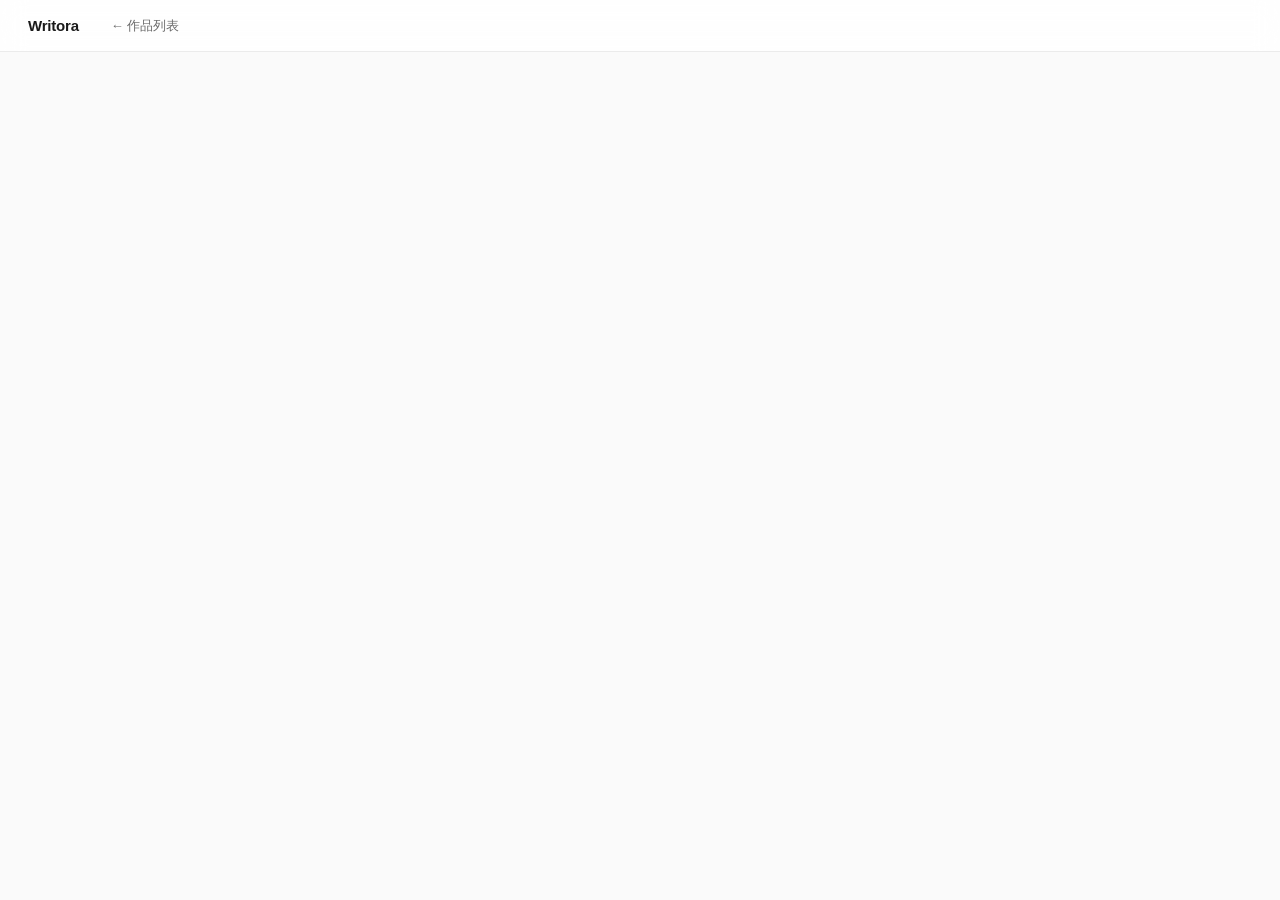
==== templates/novel.html @ ce7c6f2c "Writora: AI novel writing assistant with DeepSeek integration Flask + SQLite backend, three-column e" ====
<!DOCTYPE html>
<html lang="zh-CN">
<head>
    <meta charset="UTF-8">
    <meta name="viewport" content="width=device-width, initial-scale=1.0">
    <title>Writora</title>
    <link rel="stylesheet" href="/static/style.css">
</head>
<body>
    <nav>
        <a href="/" class="nav-brand">Writora</a>
        <a href="/" class="nav-link">← 作品列表</a>
    </nav>

    <div class="editor-wrap" id="app"></div>
    <div class="toast" id="toast"></div>

    <script src="/static/app.js"></script>
    <script>init();</script>
</body>
</html>
---- static/style.css ----
* { margin: 0; padding: 0; box-sizing: border-box; }

:root {
    --bg: #fafafa;
    --surface: #fff;
    --hover: #f5f5f5;
    --border: #ebebeb;
    --text: #1a1a1a;
    --text2: #6b6b6b;
    --text3: #b0b0b0;
    --primary: #111;
    --accent: #ff5e3a;
    --radius: 10px;
    --font: -apple-system, BlinkMacSystemFont, "SF Pro Display", "PingFang SC", "Microsoft YaHei", sans-serif;
}

body {
    font-family: var(--font);
    background: var(--bg);
    color: var(--text);
    -webkit-font-smoothing: antialiased;
}

/* ─── Nav ──────────────────────────────── */
nav {
    height: 52px;
    display: flex; align-items: center;
    padding: 0 28px;
    border-bottom: 1px solid var(--border);
    background: rgba(255,255,255,.82);
    backdrop-filter: blur(12px);
    position: sticky; top: 0; z-index: 100;
    gap: 32px;
}
.nav-brand {
    font-size: 15px; font-weight: 650; color: var(--text);
    text-decoration: none; letter-spacing: -.2px;
}
.nav-link {
    font-size: 13px; color: var(--text2); text-decoration: none;
    font-weight: 450;
}
.nav-link:hover { color: var(--text); }

/* ─── Layout ────────────────────────────── */
.container {
    max-width: 1100px; margin: 0 auto; padding: 48px 28px 80px;
}

/* ─── Page Title Row ─────────────────────── */
.header {
    display: flex; align-items: flex-end; justify-content: space-between;
    margin-bottom: 36px;
}
.header h1 { font-size: 26px; font-weight: 650; letter-spacing: -.4px; }

/* ─── Buttons ────────────────────────────── */
.btn {
    display: inline-flex; align-items: center; gap: 6px;
    padding: 8px 16px; border-radius: 6px; border: none;
    font-size: 13px; font-weight: 500; cursor: pointer;
    font-family: var(--font); transition: all .15s;
    letter-spacing: -.1px;
}
.btn-primary {
    background: var(--primary); color: #fff;
}
.btn-primary:hover { opacity: .85; }
.btn-ghost {
    background: none; color: var(--text2);
    border: 1px solid var(--border);
}
.btn-ghost:hover { background: var(--hover); }
.btn-sm { padding: 5px 10px; font-size: 12px; }
.btn-icon {
    background: none; border: none; cursor: pointer;
    color: var(--text3); padding: 4px; border-radius: 4px;
}
.btn-icon:hover { color: var(--text); background: var(--hover); }

/* ─── Empty State ────────────────────────── */
.empty-state {
    text-align: center; padding: 100px 0;
}
.empty-state .icon { font-size: 40px; margin-bottom: 16px; opacity: .6; }
.empty-state h3 { font-size: 16px; font-weight: 550; margin-bottom: 6px; }
.empty-state p { font-size: 13px; color: var(--text2); margin-bottom: 20px; }

/* ─── Novel Grid ─────────────────────────── */
.grid {
    display: grid;
    grid-template-columns: repeat(auto-fill, minmax(300px, 1fr));
    gap: 12px;
}
.card {
    background: var(--surface);
    border: 1px solid var(--border);
    border-radius: var(--radius);
    padding: 20px 22px;
    cursor: pointer;
    transition: all .15s;
    display: flex; gap: 16px; align-items: flex-start;
    position: relative;
}
.card:hover {
    border-color: #ccc;
    box-shadow: 0 2px 12px rgba(0,0,0,.04);
}
.card-cover {
    width: 44px; height: 56px;
    background: #f0f0f0; border-radius: 5px;
    display: flex; align-items: center; justify-content: center;
    font-size: 22px; flex-shrink: 0;
}
.card-info { flex: 1; min-width: 0; }
.card-info h3 { font-size: 15px; font-weight: 550; margin-bottom: 4px; }
.card-meta { font-size: 12px; color: var(--text2); display: flex; gap: 14px; }
.card-date { font-size: 12px; color: var(--text3); margin-top: 4px; }
.card .btn-icon {
    position: absolute; top: 10px; right: 10px;
    opacity: 0; transition: opacity .15s;
}
.card:hover .btn-icon { opacity: .5; }
.card .btn-icon:hover { opacity: 1; }

/* ─── Modal ──────────────────────────────── */
.modal-overlay {
    display: none; position: fixed; inset: 0;
    background: rgba(0,0,0,.3); z-index: 200;
    align-items: center; justify-content: center;
    backdrop-filter: blur(3px);
}
.modal {
    background: var(--surface);
    border-radius: 14px; padding: 32px;
    width: 440px; max-width: 90vw;
    box-shadow: 0 20px 60px rgba(0,0,0,.15);
}
.modal h2 { font-size: 18px; font-weight: 600; margin-bottom: 24px; }
.field { margin-bottom: 14px; }
.field label {
    display: block; font-size: 12px; font-weight: 500;
    color: var(--text2); margin-bottom: 4px; text-transform: uppercase;
    letter-spacing: .5px;
}
.field input, .field textarea {
    width: 100%; padding: 8px 12px;
    border: 1px solid var(--border); border-radius: 6px;
    font-size: 14px; font-family: var(--font);
    transition: border-color .15s;
}
.field input:focus, .field textarea:focus {
    outline: none; border-color: var(--text);
}
.modal-actions { display: flex; gap: 8px; justify-content: flex-end; margin-top: 24px; }

/* ─── Novel Editor Layout ─────────────────── */
.editor-wrap {
    display: flex; gap: 0;
    height: calc(100vh - 52px);
    margin: 0 -28px;
}
.sidebar {
    width: 280px; flex-shrink: 0;
    border-right: 1px solid var(--border);
    background: var(--surface);
    display: flex; flex-direction: column;
    overflow: hidden;
}
.sidebar-header {
    padding: 20px;
    border-bottom: 1px solid var(--border);
}
.sidebar-header h3 { font-size: 15px; font-weight: 600; margin-bottom: 2px; }
.sidebar-header .meta { font-size: 12px; color: var(--text2); }
.sidebar-stats {
    display: flex; gap: 20px; margin-top: 10px;
    font-size: 12px; color: var(--text3);
}
.sidebar-stats strong { color: var(--text); font-size: 15px; font-weight: 600; display: block; }
.sidebar-body { flex: 1; overflow-y: auto; padding: 10px 14px; }
.sidebar-body .section-title {
    font-size: 11px; font-weight: 550; color: var(--text3);
    text-transform: uppercase; letter-spacing: .5px;
    padding: 8px 6px 4px;
}
.chapter-item {
    display: flex; align-items: center; justify-content: space-between;
    padding: 7px 10px; border-radius: 6px; cursor: pointer;
    font-size: 13px; transition: background .1s;
}
.chapter-item:hover { background: var(--hover); }
.chapter-item.active { background: #f0f0f0; font-weight: 500; }
.chapter-item .num { color: var(--text3); margin-right: 8px; font-size: 11px; }
.sidebar-footer {
    padding: 14px; border-top: 1px solid var(--border);
    display: flex; flex-direction: column; gap: 6px;
}

/* ─── Main Editor ─────────────────────────── */
.editor {
    flex: 1; display: flex; flex-direction: column;
    background: var(--surface); overflow: hidden;
}
.editor-top {
    display: flex; align-items: center; gap: 10px;
    padding: 10px 24px; border-bottom: 1px solid var(--border);
    background: #fcfcfc;
}
.editor-top select {
    border: 1px solid var(--border); border-radius: 6px;
    padding: 5px 10px; font-size: 13px; font-family: var(--font);
}
.word-count { margin-left: auto; font-size: 12px; color: var(--text3); }
.editor-body { flex: 1; overflow-y: auto; padding: 32px 48px; }
.editor-body input.title {
    width: 100%; border: none; font-size: 28px; font-weight: 600;
    padding-bottom: 16px; margin-bottom: 20px;
    border-bottom: 1px solid var(--border);
    font-family: var(--font); outline: none;
}
.editor-body input.title::placeholder { color: var(--text3); }
.editor-body textarea.content {
    width: 100%; border: none; resize: none; outline: none;
    font-size: 16px; line-height: 2; font-family: var(--font);
    min-height: 400px; color: var(--text);
}
.editor-body textarea.content::placeholder { color: var(--text3); }
.editor-bottom {
    display: flex; gap: 8px; padding: 14px 24px;
    border-top: 1px solid var(--border);
}

/* ─── AI Panel ────────────────────────────── */
.ai-panel {
    width: 340px; flex-shrink: 0;
    border-left: 1px solid var(--border);
    background: #fcfcfc;
    display: flex; flex-direction: column;
    overflow: hidden;
}
.ai-panel-header {
    padding: 16px 18px; border-bottom: 1px solid var(--border);
    font-size: 13px; font-weight: 550;
    display: flex; align-items: center; justify-content: space-between;
}
.ai-panel-body { flex: 1; overflow-y: auto; padding: 14px 18px; }
.ai-output { font-size: 14px; line-height: 1.9; white-space: pre-wrap; }
.ai-panel-footer {
    padding: 12px 18px; border-top: 1px solid var(--border);
    display: flex; gap: 6px;
}
.ai-panel-footer input {
    flex: 1; border: 1px solid var(--border); border-radius: 6px;
    padding: 8px 10px; font-size: 13px; font-family: var(--font);
}
.ai-panel-footer input:focus { outline: none; border-color: #ccc; }

/* ─── Tabs ────────────────────────────────── */
.tabs { display: flex; gap: 0; border-bottom: 1px solid var(--border); }
.tab {
    padding: 8px 14px; font-size: 12px; border: none; background: none;
    cursor: pointer; color: var(--text2); font-family: var(--font);
    border-bottom: 2px solid transparent; margin-bottom: -1px;
    transition: all .15s;
}
.tab.active { color: var(--text); border-bottom-color: var(--text); font-weight: 500; }
.tab-content { padding: 12px 0; }

/* ─── Toast ───────────────────────────────── */
.toast {
    position: fixed; bottom: 28px; left: 50%; transform: translateX(-50%);
    background: #1a1a1a; color: #fff; padding: 10px 24px;
    border-radius: 8px; font-size: 13px;
    opacity: 0; transition: opacity .2s; pointer-events: none; z-index: 999;
}
.toast.show { opacity: 1; }

/* ─── Misc ────────────────────────────────── */
.outline-textarea {
    width: 100%; height: 180px; border: 1px solid var(--border);
    border-radius: 6px; padding: 10px; font-size: 13px;
    font-family: var(--font); resize: vertical;
}
.outline-textarea:focus { outline: none; border-color: #ccc; }
.char-row {
    display: flex; align-items: center; justify-content: space-between;
    padding: 8px 0; border-bottom: 1px solid #f0f0f0;
}
.char-row .name { font-size: 14px; font-weight: 500; }
.char-row .role { font-size: 12px; color: var(--text2); }

@media (max-width: 900px) {
    .editor-wrap { flex-direction: column; }
    .sidebar { width: 100%; border-right: none; border-bottom: 1px solid var(--border); }
    .ai-panel { width: 100%; border-left: none; border-top: 1px solid var(--border); }
    .editor-body { padding: 24px; }
}
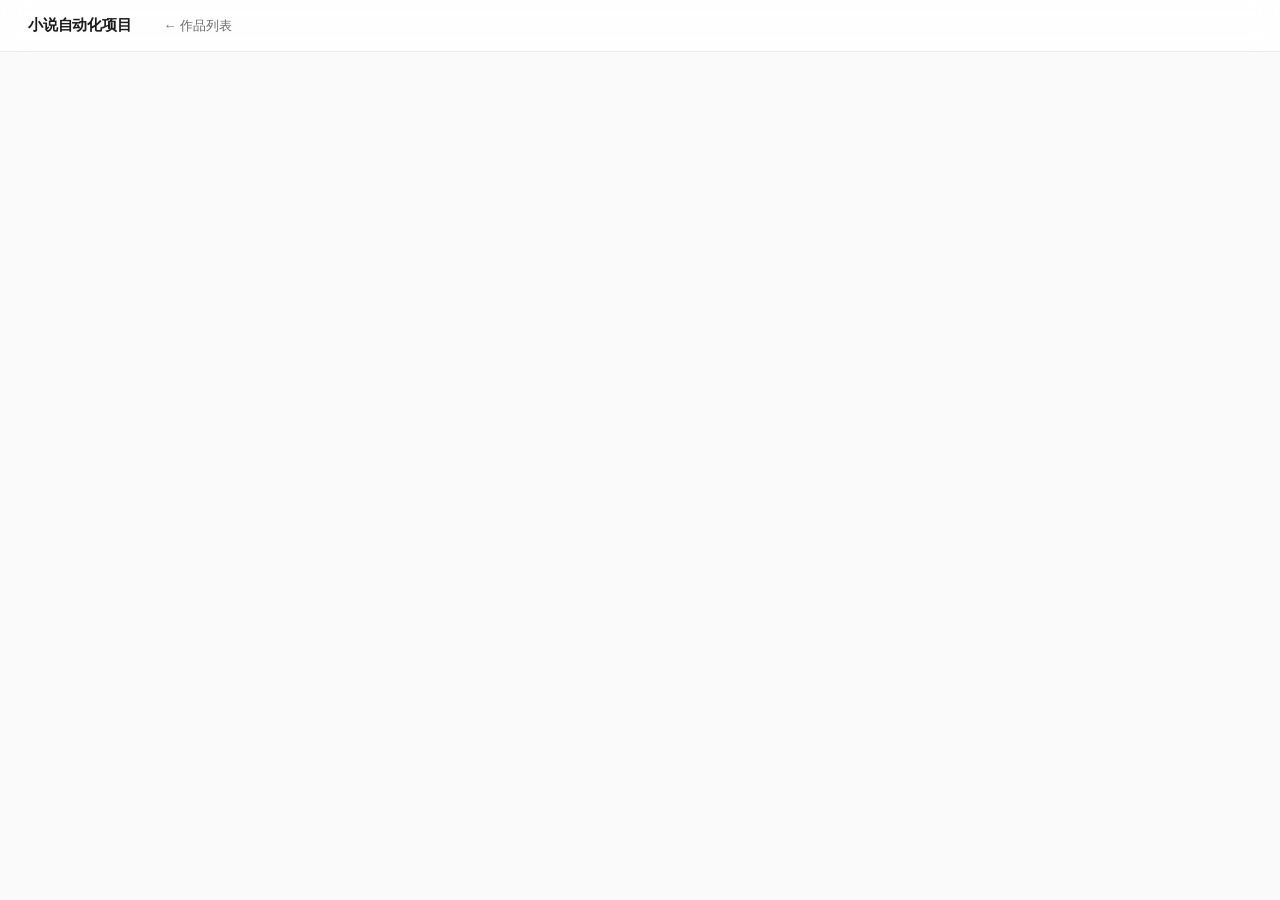
==== commit df78e4ff: "项目更名为"小说自动化项目" 更新 README、页面标题和导航栏名称" ====
--- a/templates/novel.html
+++ b/templates/novel.html
@@ -3,12 +3,12 @@
 <head>
     <meta charset="UTF-8">
     <meta name="viewport" content="width=device-width, initial-scale=1.0">
-    <title>Writora</title>
+    <title>小说自动化项目</title>
     <link rel="stylesheet" href="/static/style.css">
 </head>
 <body>
     <nav>
-        <a href="/" class="nav-brand">Writora</a>
+        <a href="/" class="nav-brand">小说自动化项目</a>
         <a href="/" class="nav-link">← 作品列表</a>
     </nav>
 
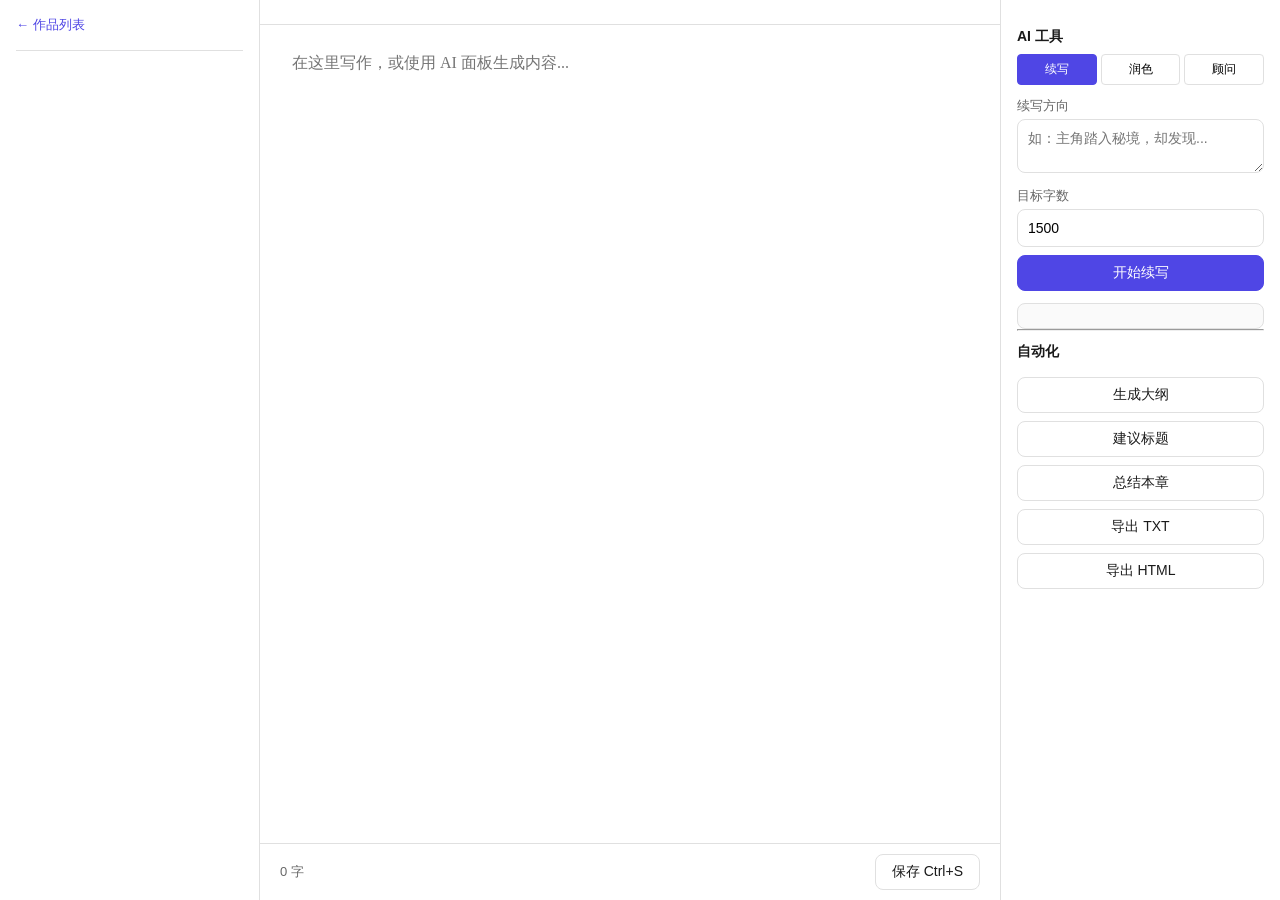
==== commit ae0fc749: "重构：AI 小说自动化写作助手 V2 - 模块化架构：拆分为 config/database/ai_client/app 四个模块 - 新增情节管理表、角色扩展字段（性格、背景故事） - 新增 AI " ====
--- a/templates/novel.html
+++ b/templates/novel.html
@@ -1,21 +1,74 @@
 <!DOCTYPE html>
 <html lang="zh-CN">
 <head>
-    <meta charset="UTF-8">
-    <meta name="viewport" content="width=device-width, initial-scale=1.0">
-    <title>小说自动化项目</title>
-    <link rel="stylesheet" href="/static/style.css">
+<meta charset="UTF-8">
+<meta name="viewport" content="width=device-width, initial-scale=1.0">
+<title>写作编辑器</title>
+<link rel="stylesheet" href="/static/style.css">
 </head>
 <body>
-    <nav>
-        <a href="/" class="nav-brand">小说自动化项目</a>
-        <a href="/" class="nav-link">← 作品列表</a>
-    </nav>
+<div id="app" class="editor-layout">
+  <aside id="sidebar">
+    <a href="/" class="back-link">← 作品列表</a>
+    <div id="novel-info"></div>
+    <nav id="chapter-nav"></nav>
+    <div id="char-panel"></div>
+  </aside>
 
-    <div class="editor-wrap" id="app"></div>
-    <div class="toast" id="toast"></div>
+  <main id="editor-pane">
+    <div id="editor-header"></div>
+    <textarea id="content-editor" placeholder="在这里写作，或使用 AI 面板生成内容..."></textarea>
+    <div id="editor-footer">
+      <span id="word-count">0 字</span>
+      <button class="btn" onclick="saveChapter()">保存 Ctrl+S</button>
+    </div>
+  </main>
 
-    <script src="/static/app.js"></script>
-    <script>init();</script>
+  <aside id="ai-panel">
+    <h3>AI 工具</h3>
+    <div class="tabs">
+      <button class="tab active" onclick="switchAITab('continue',this)">续写</button>
+      <button class="tab" onclick="switchAITab('improve',this)">润色</button>
+      <button class="tab" onclick="switchAITab('advisor',this)">顾问</button>
+    </div>
+
+    <div id="tab-continue" class="tab-content">
+      <label>续写方向</label>
+      <textarea id="ai-direction" rows="2" placeholder="如：主角踏入秘境，却发现..."></textarea>
+      <label>目标字数</label>
+      <input id="ai-wordcount" type="number" value="1500" min="500" max="5000" step="500">
+      <button class="btn primary full" onclick="aiContinue()">开始续写</button>
+      <div id="ai-stream" class="stream-box"></div>
+      <button id="btn-insert" class="btn full hidden" onclick="insertAI()">插入到编辑器</button>
+    </div>
+
+    <div id="tab-improve" class="tab-content hidden">
+      <label>润色风格（可选）</label>
+      <input id="improve-style" type="text" placeholder="如：更有画面感、压缩到300字">
+      <button class="btn primary full" onclick="aiImprove()">AI 润色</button>
+      <div id="improve-result" class="stream-box"></div>
+      <button id="btn-replace" class="btn full hidden" onclick="replaceImproved()">替换原文</button>
+    </div>
+
+    <div id="tab-advisor" class="tab-content hidden">
+      <textarea id="advisor-prompt" rows="3" placeholder="提问写作相关的问题..."></textarea>
+      <button class="btn primary full" onclick="aiChat()">提问</button>
+      <div id="advisor-result" class="stream-box"></div>
+    </div>
+
+    <hr>
+    <h3>自动化</h3>
+    <button class="btn full" onclick="aiGenerateOutline()">生成大纲</button>
+    <button class="btn full" onclick="aiSuggestTitle()">建议标题</button>
+    <button class="btn full" onclick="aiSummarize()">总结本章</button>
+    <button class="btn full" onclick="exportNovel('txt')">导出 TXT</button>
+    <button class="btn full" onclick="exportNovel('html')">导出 HTML</button>
+  </aside>
+</div>
+
+<script>
+  window.NOVEL_ID = {{ novel_id }};
+</script>
+<script src="/static/app.js"></script>
 </body>
 </html>
--- a/static/style.css
+++ b/static/style.css
@@ -1,298 +1,133 @@
-* { margin: 0; padding: 0; box-sizing: border-box; }
-
 :root {
-    --bg: #fafafa;
-    --surface: #fff;
-    --hover: #f5f5f5;
-    --border: #ebebeb;
-    --text: #1a1a1a;
-    --text2: #6b6b6b;
-    --text3: #b0b0b0;
-    --primary: #111;
-    --accent: #ff5e3a;
-    --radius: 10px;
-    --font: -apple-system, BlinkMacSystemFont, "SF Pro Display", "PingFang SC", "Microsoft YaHei", sans-serif;
+  --bg: #f5f5f5;
+  --surface: #fff;
+  --border: #e0e0e0;
+  --text: #1a1a1a;
+  --text2: #666;
+  --primary: #4f46e5;
+  --primary-hover: #4338ca;
+  --danger: #ef4444;
+  --radius: 8px;
+  font-family: -apple-system, "PingFang SC", "Microsoft YaHei", sans-serif;
 }
 
-body {
-    font-family: var(--font);
-    background: var(--bg);
-    color: var(--text);
-    -webkit-font-smoothing: antialiased;
+* { box-sizing: border-box; margin: 0; padding: 0; }
+
+body { background: var(--bg); color: var(--text); min-height: 100vh; }
+
+/* ─── Common ─── */
+.btn {
+  padding: 8px 16px; border: 1px solid var(--border); border-radius: var(--radius);
+  background: var(--surface); cursor: pointer; font-size: 14px; color: var(--text);
+  transition: all .15s;
+}
+.btn:hover { background: #f0f0f0; }
+.btn.primary { background: var(--primary); color: #fff; border-color: var(--primary); }
+.btn.primary:hover { background: var(--primary-hover); }
+.btn.full { width: 100%; margin-top: 8px; }
+.btn.danger { color: var(--danger); border-color: var(--danger); }
+
+label { display: block; font-size: 13px; color: var(--text2); margin: 10px 0 4px; }
+input, textarea {
+  width: 100%; padding: 10px; border: 1px solid var(--border); border-radius: var(--radius);
+  font-size: 14px; font-family: inherit; resize: vertical;
+}
+textarea:focus, input:focus { outline: none; border-color: var(--primary); }
+
+/* ─── Topbar ─── */
+.topbar {
+  display: flex; justify-content: space-between; align-items: center;
+  padding: 20px 40px; background: var(--surface); border-bottom: 1px solid var(--border);
+}
+.topbar h1 { font-size: 20px; font-weight: 700; }
+
+/* ─── Grid ─── */
+.grid {
+  display: grid; grid-template-columns: repeat(auto-fill, minmax(280px, 1fr));
+  gap: 20px; padding: 30px 40px;
+}
+.novel-card {
+  background: var(--surface); border: 1px solid var(--border); border-radius: var(--radius);
+  padding: 20px; cursor: pointer; transition: all .2s;
+}
+.novel-card:hover { border-color: var(--primary); box-shadow: 0 2px 12px rgba(79,70,229,.1); }
+.novel-card h3 { font-size: 16px; margin-bottom: 6px; }
+.novel-card .meta { font-size: 13px; color: var(--text2); display: flex; gap: 12px; }
+.novel-card .actions { margin-top: 12px; display: flex; gap: 8px; }
+.novel-card .actions .btn { padding: 4px 10px; font-size: 12px; }
+
+/* ─── Editor Layout ─── */
+.editor-layout {
+  display: grid; grid-template-columns: 260px 1fr 280px;
+  height: 100vh; overflow: hidden;
+}
+#sidebar, #ai-panel {
+  background: var(--surface); border-right: 1px solid var(--border);
+  padding: 16px; overflow-y: auto;
+}
+#ai-panel { border-right: none; border-left: 1px solid var(--border); }
+
+#sidebar h2 { font-size: 15px; margin-bottom: 8px; }
+.back-link { color: var(--primary); text-decoration: none; font-size: 13px; display: block; margin-bottom: 12px; }
+
+#novel-info { margin-bottom: 16px; }
+#novel-info p { font-size: 13px; color: var(--text2); margin: 2px 0; }
+
+.chapter-item {
+  display: flex; justify-content: space-between; align-items: center;
+  padding: 8px 10px; border-radius: 4px; cursor: pointer; font-size: 13px;
+  border-left: 2px solid transparent; margin-bottom: 2px;
+}
+.chapter-item:hover { background: #f5f5ff; }
+.chapter-item.active { background: #eef0ff; border-left-color: var(--primary); font-weight: 600; }
+.chapter-item .del { color: var(--danger); font-size: 11px; display: none; cursor: pointer; }
+.chapter-item:hover .del { display: inline; }
+
+#char-panel { margin-top: 16px; border-top: 1px solid var(--border); padding-top: 12px; }
+.char-item { font-size: 13px; padding: 4px 0; display: flex; justify-content: space-between; }
+
+/* ─── Editor Pane ─── */
+#editor-pane { display: flex; flex-direction: column; overflow: hidden; }
+#editor-header {
+  display: flex; justify-content: space-between; align-items: center;
+  padding: 12px 20px; background: var(--surface); border-bottom: 1px solid var(--border);
+}
+#chapter-title-input { font-size: 18px; border: none; padding: 4px; max-width: 400px; }
+#content-editor {
+  flex: 1; border: none; padding: 24px 32px; font-size: 16px; line-height: 1.8;
+  resize: none; border-radius: 0; font-family: "PingFang SC", "Microsoft YaHei", serif;
+}
+#editor-footer {
+  display: flex; justify-content: space-between; align-items: center;
+  padding: 10px 20px; background: var(--surface); border-top: 1px solid var(--border);
+  font-size: 13px; color: var(--text2);
 }
 
-/* ─── Nav ──────────────────────────────── */
-nav {
-    height: 52px;
-    display: flex; align-items: center;
-    padding: 0 28px;
-    border-bottom: 1px solid var(--border);
-    background: rgba(255,255,255,.82);
-    backdrop-filter: blur(12px);
-    position: sticky; top: 0; z-index: 100;
-    gap: 32px;
+/* ─── AI Panel ─── */
+#ai-panel h3 { font-size: 14px; margin: 12px 0 8px; }
+.tabs { display: flex; gap: 4px; margin-bottom: 12px; }
+.tab {
+  flex: 1; padding: 6px; text-align: center; border: 1px solid var(--border);
+  border-radius: 4px; background: var(--surface); cursor: pointer; font-size: 12px;
 }
-.nav-brand {
-    font-size: 15px; font-weight: 650; color: var(--text);
-    text-decoration: none; letter-spacing: -.2px;
+.tab.active { background: var(--primary); color: #fff; border-color: var(--primary); }
+.tab-content.hidden { display: none; }
+.stream-box {
+  margin-top: 12px; padding: 12px; background: #fafafa; border: 1px solid var(--border);
+  border-radius: var(--radius); font-size: 14px; line-height: 1.7; max-height: 400px;
+  overflow-y: auto; white-space: pre-wrap;
 }
-.nav-link {
-    font-size: 13px; color: var(--text2); text-decoration: none;
-    font-weight: 450;
+.hidden { display: none !important; }
+
+/* ─── Modal ─── */
+.modal {
+  position: fixed; inset: 0; background: rgba(0,0,0,.4);
+  display: flex; justify-content: center; align-items: center; z-index: 100;
 }
-.nav-link:hover { color: var(--text); }
+.modal-box { background: var(--surface); border-radius: var(--radius); padding: 24px; width: 480px; max-width: 90vw; }
+.modal-box h2 { margin-bottom: 16px; }
+.modal-actions { display: flex; justify-content: flex-end; gap: 10px; margin-top: 20px; }
 
-/* ─── Layout ────────────────────────────── */
-.container {
-    max-width: 1100px; margin: 0 auto; padding: 48px 28px 80px;
-}
-
-/* ─── Page Title Row ─────────────────────── */
-.header {
-    display: flex; align-items: flex-end; justify-content: space-between;
-    margin-bottom: 36px;
-}
-.header h1 { font-size: 26px; font-weight: 650; letter-spacing: -.4px; }
-
-/* ─── Buttons ────────────────────────────── */
-.btn {
-    display: inline-flex; align-items: center; gap: 6px;
-    padding: 8px 16px; border-radius: 6px; border: none;
-    font-size: 13px; font-weight: 500; cursor: pointer;
-    font-family: var(--font); transition: all .15s;
-    letter-spacing: -.1px;
-}
-.btn-primary {
-    background: var(--primary); color: #fff;
-}
-.btn-primary:hover { opacity: .85; }
-.btn-ghost {
-    background: none; color: var(--text2);
-    border: 1px solid var(--border);
-}
-.btn-ghost:hover { background: var(--hover); }
-.btn-sm { padding: 5px 10px; font-size: 12px; }
-.btn-icon {
-    background: none; border: none; cursor: pointer;
-    color: var(--text3); padding: 4px; border-radius: 4px;
-}
-.btn-icon:hover { color: var(--text); background: var(--hover); }
-
-/* ─── Empty State ────────────────────────── */
-.empty-state {
-    text-align: center; padding: 100px 0;
-}
-.empty-state .icon { font-size: 40px; margin-bottom: 16px; opacity: .6; }
-.empty-state h3 { font-size: 16px; font-weight: 550; margin-bottom: 6px; }
-.empty-state p { font-size: 13px; color: var(--text2); margin-bottom: 20px; }
-
-/* ─── Novel Grid ─────────────────────────── */
-.grid {
-    display: grid;
-    grid-template-columns: repeat(auto-fill, minmax(300px, 1fr));
-    gap: 12px;
-}
-.card {
-    background: var(--surface);
-    border: 1px solid var(--border);
-    border-radius: var(--radius);
-    padding: 20px 22px;
-    cursor: pointer;
-    transition: all .15s;
-    display: flex; gap: 16px; align-items: flex-start;
-    position: relative;
-}
-.card:hover {
-    border-color: #ccc;
-    box-shadow: 0 2px 12px rgba(0,0,0,.04);
-}
-.card-cover {
-    width: 44px; height: 56px;
-    background: #f0f0f0; border-radius: 5px;
-    display: flex; align-items: center; justify-content: center;
-    font-size: 22px; flex-shrink: 0;
-}
-.card-info { flex: 1; min-width: 0; }
-.card-info h3 { font-size: 15px; font-weight: 550; margin-bottom: 4px; }
-.card-meta { font-size: 12px; color: var(--text2); display: flex; gap: 14px; }
-.card-date { font-size: 12px; color: var(--text3); margin-top: 4px; }
-.card .btn-icon {
-    position: absolute; top: 10px; right: 10px;
-    opacity: 0; transition: opacity .15s;
-}
-.card:hover .btn-icon { opacity: .5; }
-.card .btn-icon:hover { opacity: 1; }
-
-/* ─── Modal ──────────────────────────────── */
-.modal-overlay {
-    display: none; position: fixed; inset: 0;
-    background: rgba(0,0,0,.3); z-index: 200;
-    align-items: center; justify-content: center;
-    backdrop-filter: blur(3px);
-}
-.modal {
-    background: var(--surface);
-    border-radius: 14px; padding: 32px;
-    width: 440px; max-width: 90vw;
-    box-shadow: 0 20px 60px rgba(0,0,0,.15);
-}
-.modal h2 { font-size: 18px; font-weight: 600; margin-bottom: 24px; }
-.field { margin-bottom: 14px; }
-.field label {
-    display: block; font-size: 12px; font-weight: 500;
-    color: var(--text2); margin-bottom: 4px; text-transform: uppercase;
-    letter-spacing: .5px;
-}
-.field input, .field textarea {
-    width: 100%; padding: 8px 12px;
-    border: 1px solid var(--border); border-radius: 6px;
-    font-size: 14px; font-family: var(--font);
-    transition: border-color .15s;
-}
-.field input:focus, .field textarea:focus {
-    outline: none; border-color: var(--text);
-}
-.modal-actions { display: flex; gap: 8px; justify-content: flex-end; margin-top: 24px; }
-
-/* ─── Novel Editor Layout ─────────────────── */
-.editor-wrap {
-    display: flex; gap: 0;
-    height: calc(100vh - 52px);
-    margin: 0 -28px;
-}
-.sidebar {
-    width: 280px; flex-shrink: 0;
-    border-right: 1px solid var(--border);
-    background: var(--surface);
-    display: flex; flex-direction: column;
-    overflow: hidden;
-}
-.sidebar-header {
-    padding: 20px;
-    border-bottom: 1px solid var(--border);
-}
-.sidebar-header h3 { font-size: 15px; font-weight: 600; margin-bottom: 2px; }
-.sidebar-header .meta { font-size: 12px; color: var(--text2); }
-.sidebar-stats {
-    display: flex; gap: 20px; margin-top: 10px;
-    font-size: 12px; color: var(--text3);
-}
-.sidebar-stats strong { color: var(--text); font-size: 15px; font-weight: 600; display: block; }
-.sidebar-body { flex: 1; overflow-y: auto; padding: 10px 14px; }
-.sidebar-body .section-title {
-    font-size: 11px; font-weight: 550; color: var(--text3);
-    text-transform: uppercase; letter-spacing: .5px;
-    padding: 8px 6px 4px;
-}
-.chapter-item {
-    display: flex; align-items: center; justify-content: space-between;
-    padding: 7px 10px; border-radius: 6px; cursor: pointer;
-    font-size: 13px; transition: background .1s;
-}
-.chapter-item:hover { background: var(--hover); }
-.chapter-item.active { background: #f0f0f0; font-weight: 500; }
-.chapter-item .num { color: var(--text3); margin-right: 8px; font-size: 11px; }
-.sidebar-footer {
-    padding: 14px; border-top: 1px solid var(--border);
-    display: flex; flex-direction: column; gap: 6px;
-}
-
-/* ─── Main Editor ─────────────────────────── */
-.editor {
-    flex: 1; display: flex; flex-direction: column;
-    background: var(--surface); overflow: hidden;
-}
-.editor-top {
-    display: flex; align-items: center; gap: 10px;
-    padding: 10px 24px; border-bottom: 1px solid var(--border);
-    background: #fcfcfc;
-}
-.editor-top select {
-    border: 1px solid var(--border); border-radius: 6px;
-    padding: 5px 10px; font-size: 13px; font-family: var(--font);
-}
-.word-count { margin-left: auto; font-size: 12px; color: var(--text3); }
-.editor-body { flex: 1; overflow-y: auto; padding: 32px 48px; }
-.editor-body input.title {
-    width: 100%; border: none; font-size: 28px; font-weight: 600;
-    padding-bottom: 16px; margin-bottom: 20px;
-    border-bottom: 1px solid var(--border);
-    font-family: var(--font); outline: none;
-}
-.editor-body input.title::placeholder { color: var(--text3); }
-.editor-body textarea.content {
-    width: 100%; border: none; resize: none; outline: none;
-    font-size: 16px; line-height: 2; font-family: var(--font);
-    min-height: 400px; color: var(--text);
-}
-.editor-body textarea.content::placeholder { color: var(--text3); }
-.editor-bottom {
-    display: flex; gap: 8px; padding: 14px 24px;
-    border-top: 1px solid var(--border);
-}
-
-/* ─── AI Panel ────────────────────────────── */
-.ai-panel {
-    width: 340px; flex-shrink: 0;
-    border-left: 1px solid var(--border);
-    background: #fcfcfc;
-    display: flex; flex-direction: column;
-    overflow: hidden;
-}
-.ai-panel-header {
-    padding: 16px 18px; border-bottom: 1px solid var(--border);
-    font-size: 13px; font-weight: 550;
-    display: flex; align-items: center; justify-content: space-between;
-}
-.ai-panel-body { flex: 1; overflow-y: auto; padding: 14px 18px; }
-.ai-output { font-size: 14px; line-height: 1.9; white-space: pre-wrap; }
-.ai-panel-footer {
-    padding: 12px 18px; border-top: 1px solid var(--border);
-    display: flex; gap: 6px;
-}
-.ai-panel-footer input {
-    flex: 1; border: 1px solid var(--border); border-radius: 6px;
-    padding: 8px 10px; font-size: 13px; font-family: var(--font);
-}
-.ai-panel-footer input:focus { outline: none; border-color: #ccc; }
-
-/* ─── Tabs ────────────────────────────────── */
-.tabs { display: flex; gap: 0; border-bottom: 1px solid var(--border); }
-.tab {
-    padding: 8px 14px; font-size: 12px; border: none; background: none;
-    cursor: pointer; color: var(--text2); font-family: var(--font);
-    border-bottom: 2px solid transparent; margin-bottom: -1px;
-    transition: all .15s;
-}
-.tab.active { color: var(--text); border-bottom-color: var(--text); font-weight: 500; }
-.tab-content { padding: 12px 0; }
-
-/* ─── Toast ───────────────────────────────── */
-.toast {
-    position: fixed; bottom: 28px; left: 50%; transform: translateX(-50%);
-    background: #1a1a1a; color: #fff; padding: 10px 24px;
-    border-radius: 8px; font-size: 13px;
-    opacity: 0; transition: opacity .2s; pointer-events: none; z-index: 999;
-}
-.toast.show { opacity: 1; }
-
-/* ─── Misc ────────────────────────────────── */
-.outline-textarea {
-    width: 100%; height: 180px; border: 1px solid var(--border);
-    border-radius: 6px; padding: 10px; font-size: 13px;
-    font-family: var(--font); resize: vertical;
-}
-.outline-textarea:focus { outline: none; border-color: #ccc; }
-.char-row {
-    display: flex; align-items: center; justify-content: space-between;
-    padding: 8px 0; border-bottom: 1px solid #f0f0f0;
-}
-.char-row .name { font-size: 14px; font-weight: 500; }
-.char-row .role { font-size: 12px; color: var(--text2); }
-
-@media (max-width: 900px) {
-    .editor-wrap { flex-direction: column; }
-    .sidebar { width: 100%; border-right: none; border-bottom: 1px solid var(--border); }
-    .ai-panel { width: 100%; border-left: none; border-top: 1px solid var(--border); }
-    .editor-body { padding: 24px; }
-}
+/* ─── Empty state ─── */
+.empty { text-align: center; color: var(--text2); padding: 60px 20px; grid-column: 1 / -1; }
+.empty h2 { font-size: 18px; margin-bottom: 8px; }
